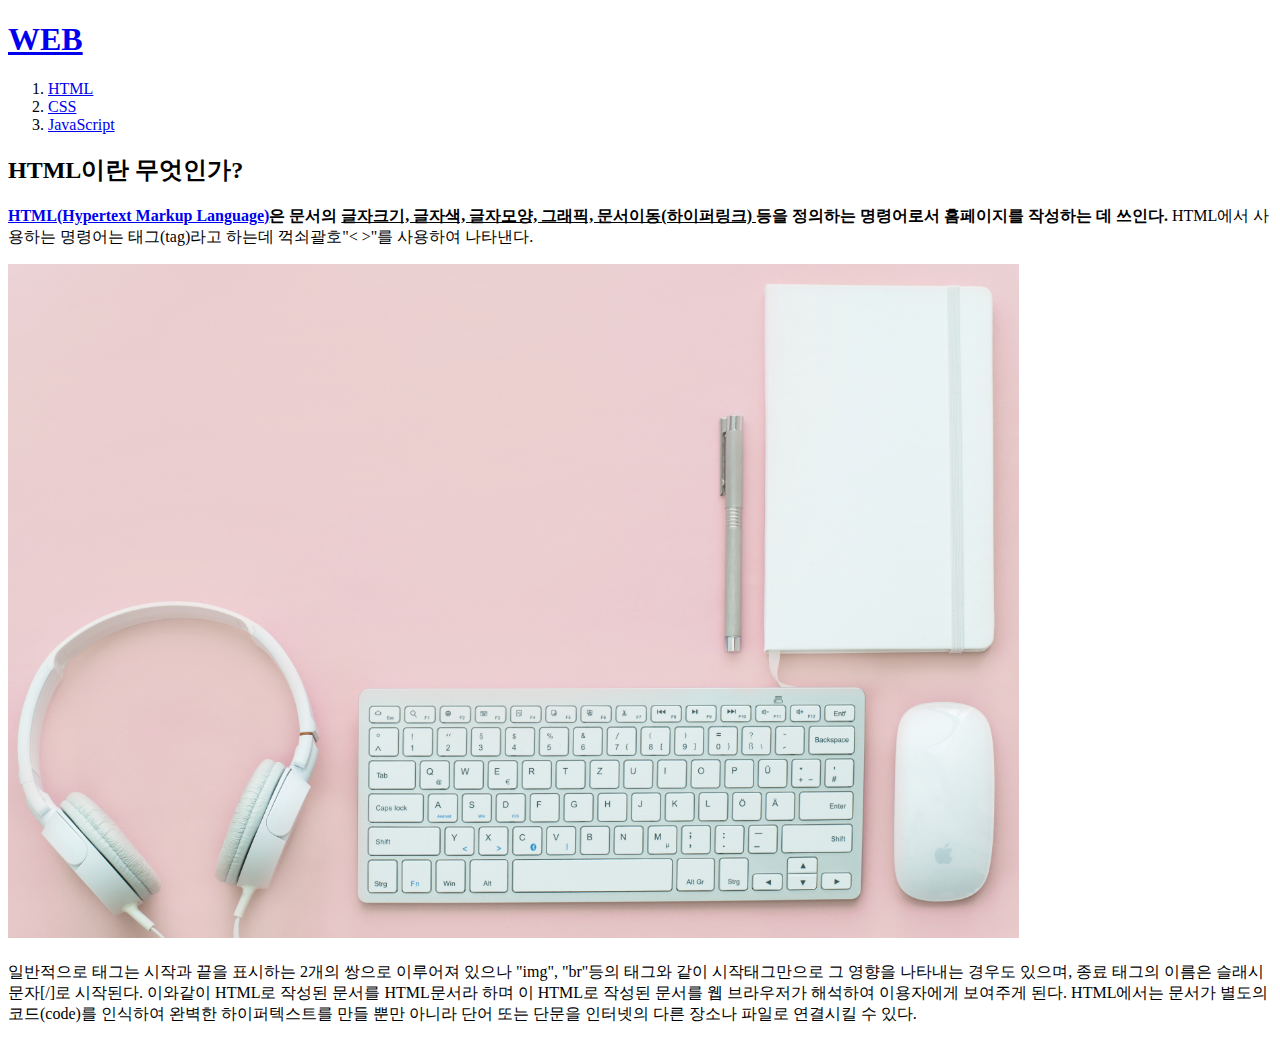
==== 1.html @ c1547479 "second version" ====
<!doctype html>
<html>
<head>
<title>WEB1 - HTML</title>
<meta charset="utf-8">
</head>

<body>
<h1><a href="index.html">WEB</a></h1>
<ol>
  <li><a href="1.html">HTML</a></li>
  <li><a href="2.html">CSS</a></li>
  <li><a href="3.html">JavaScript</a></li>
</ol>
<h2>HTML이란 무엇인가?</h2>

<p><strong><a href="https://www.w3.org/TR/html401/" target="_blank" title="html specification">
HTML(Hypertext Markup Language)</a>은 문서의 <u>글자크기, 글자색, 글자모양, 그래픽, 문서이동(하이퍼링크)
</u> 등을 정의하는 명령어로서 홈페이지를 작성하는 데 쓰인다.</strong>
HTML에서 사용하는 명령어는 태그(tag)라고 하는데 꺽쇠괄호"< >"를 사용하여 나타낸다.</p>

<img src="html.jpg" width="80%">

<p  style="margin-top:20px;">일반적으로 태그는 시작과 끝을 표시하는 2개의 쌍으로 이루어져 있으나 "img", "br"등의 태그와 같이
시작태그만으로 그 영향을 나타내는 경우도 있으며, 종료 태그의 이름은 슬래시 문자[/]로 시작된다.
이와같이 HTML로 작성된 문서를 HTML문서라 하며 이 HTML로 작성된 문서를 웹 브라우저가 해석하여
이용자에게 보여주게 된다. HTML에서는 문서가 별도의 코드(code)를 인식하여 완벽한 하이퍼텍스트를
만들 뿐만 아니라 단어 또는 단문을 인터넷의 다른 장소나 파일로 연결시킬 수 있다.</p>
</body>
</html>
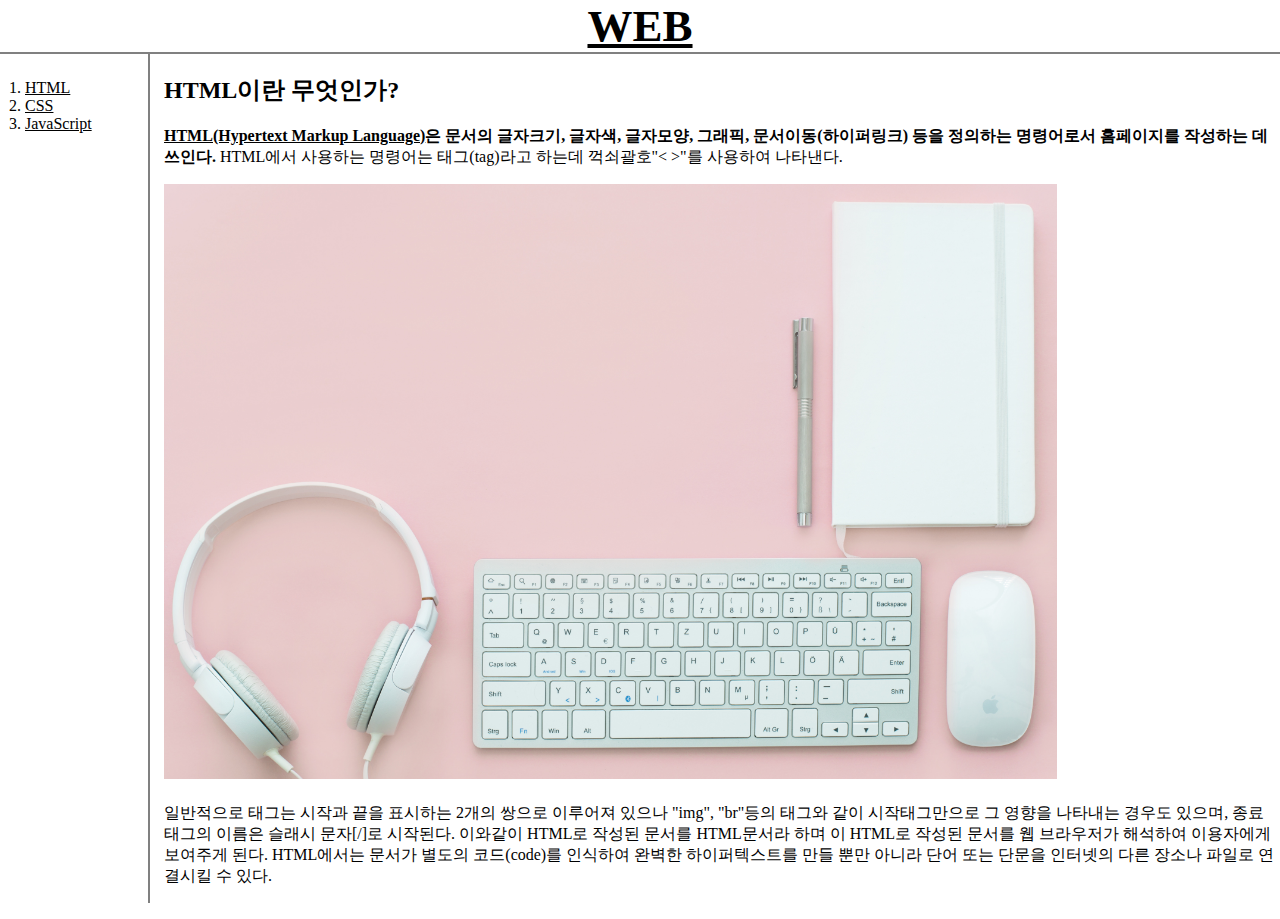
==== commit ac136dc5: "css포함 최종" ====
--- a/1.html
+++ b/1.html
@@ -1,30 +1,89 @@
 <!doctype html>
 <html>
 <head>
-<title>WEB1 - HTML</title>
+<title>WEB2 - HTML</title>
 <meta charset="utf-8">
+
+<!-- Global site tag (gtag.js) - Google Analytics -->
+<script async src="https://www.googletagmanager.com/gtag/js?id=UA-119031082-1"></script>
+<script>
+  window.dataLayer = window.dataLayer || [];
+  function gtag(){dataLayer.push(arguments);}
+  gtag('js', new Date());
+
+  gtag('config', 'UA-119031082-1');
+</script>
+
+<link rel="stylesheet" href="style.css">
+
 </head>
 
 <body>
 <h1><a href="index.html">WEB</a></h1>
-<ol>
-  <li><a href="1.html">HTML</a></li>
-  <li><a href="2.html">CSS</a></li>
-  <li><a href="3.html">JavaScript</a></li>
-</ol>
-<h2>HTML이란 무엇인가?</h2>
+<div id="grid">
+  <ol>
+    <li><a href="1.html">HTML</a></li>
+    <li><a href="2.html">CSS</a></li>
+    <li><a href="3.html">JavaScript</a></li>
+  </ol>
 
-<p><strong><a href="https://www.w3.org/TR/html401/" target="_blank" title="html specification">
-HTML(Hypertext Markup Language)</a>은 문서의 <u>글자크기, 글자색, 글자모양, 그래픽, 문서이동(하이퍼링크)
-</u> 등을 정의하는 명령어로서 홈페이지를 작성하는 데 쓰인다.</strong>
-HTML에서 사용하는 명령어는 태그(tag)라고 하는데 꺽쇠괄호"< >"를 사용하여 나타낸다.</p>
+  <div class="article">
+    <h2>HTML이란 무엇인가?</h2>
 
-<img src="html.jpg" width="80%">
+      <p><strong><a href="https://www.w3.org/TR/html401/" target="_blank" title="html specification">
+        HTML(Hypertext Markup Language)</a>은 문서의 글자크기, 글자색, 글자모양, 그래픽, 문서이동(하이퍼링크)
+        등을 정의하는 명령어로서 홈페이지를 작성하는 데 쓰인다.</strong>
+        HTML에서 사용하는 명령어는 태그(tag)라고 하는데 꺽쇠괄호"< >"를 사용하여 나타낸다.
+      </p>
 
-<p  style="margin-top:20px;">일반적으로 태그는 시작과 끝을 표시하는 2개의 쌍으로 이루어져 있으나 "img", "br"등의 태그와 같이
-시작태그만으로 그 영향을 나타내는 경우도 있으며, 종료 태그의 이름은 슬래시 문자[/]로 시작된다.
-이와같이 HTML로 작성된 문서를 HTML문서라 하며 이 HTML로 작성된 문서를 웹 브라우저가 해석하여
-이용자에게 보여주게 된다. HTML에서는 문서가 별도의 코드(code)를 인식하여 완벽한 하이퍼텍스트를
-만들 뿐만 아니라 단어 또는 단문을 인터넷의 다른 장소나 파일로 연결시킬 수 있다.</p>
+      <img src="html.jpg" width="80%">
+
+      <p style="margin-top:20px;">일반적으로 태그는 시작과 끝을 표시하는 2개의 쌍으로 이루어져 있으나 "img", "br"등의 태그와 같이
+        시작태그만으로 그 영향을 나타내는 경우도 있으며, 종료 태그의 이름은 슬래시 문자[/]로 시작된다.
+        이와같이 HTML로 작성된 문서를 HTML문서라 하며 이 HTML로 작성된 문서를 웹 브라우저가 해석하여
+        이용자에게 보여주게 된다. HTML에서는 문서가 별도의 코드(code)를 인식하여 완벽한 하이퍼텍스트를
+        만들 뿐만 아니라 단어 또는 단문을 인터넷의 다른 장소나 파일로 연결시킬 수 있다.
+      </p>
+  </div>
+</div>
+
+
+<p>
+<div id="disqus_thread"></div>
+<script>
+
+/**
+*  RECOMMENDED CONFIGURATION VARIABLES: EDIT AND UNCOMMENT THE SECTION BELOW TO INSERT DYNAMIC VALUES FROM YOUR PLATFORM OR CMS.
+*  LEARN WHY DEFINING THESE VARIABLES IS IMPORTANT: https://disqus.com/admin/universalcode/#configuration-variables*/
+/*
+var disqus_config = function () {
+this.page.url = PAGE_URL;  // Replace PAGE_URL with your page's canonical URL variable
+this.page.identifier = PAGE_IDENTIFIER; // Replace PAGE_IDENTIFIER with your page's unique identifier variable
+};
+*/
+(function() { // DON'T EDIT BELOW THIS LINE
+var d = document, s = d.createElement('script');
+s.src = 'https://web2-ooowxmwdru.disqus.com/embed.js';
+s.setAttribute('data-timestamp', +new Date());
+(d.head || d.body).appendChild(s);
+})();
+</script>
+<noscript>Please enable JavaScript to view the <a href="https://disqus.com/?ref_noscript">comments powered by Disqus.</a></noscript>
+</p>
+
+<!--Start of Tawk.to Script-->
+<script type="text/javascript">
+var Tawk_API=Tawk_API||{}, Tawk_LoadStart=new Date();
+(function(){
+var s1=document.createElement("script"),s0=document.getElementsByTagName("script")[0];
+s1.async=true;
+s1.src='https://embed.tawk.to/5af43ade5f7cdf4f05340827/default';
+s1.charset='UTF-8';
+s1.setAttribute('crossorigin','*');
+s0.parentNode.insertBefore(s1,s0);
+})();
+</script>
+<!--End of Tawk.to Script-->
+
 </body>
 </html>
--- a/style.css
+++ b/style.css
@@ -0,0 +1,42 @@
+body {
+  margin: 0px;
+}
+
+a  {
+    color:black;
+    /*text-decoration: none;*/
+}
+
+h1 {
+    font-size: 45px;
+    text-align: center;
+    border-bottom: 2px solid gray;
+    margin: 0;
+}
+
+#grid{
+  display: grid;
+  grid-template-columns: 150px 2fr;
+}
+
+#grid ol {
+  border-right: 2px solid gray;
+  padding: 25px;
+  margin: 0;
+}
+
+#grid .article{
+
+    padding-left: 14px;
+  }
+@media (max-width:800px) {
+  #grid {
+    display: block;
+  }
+  #grid ol {
+    border-right:none;
+  }
+  h1 {
+    border-bottom:none;
+  }
+}
